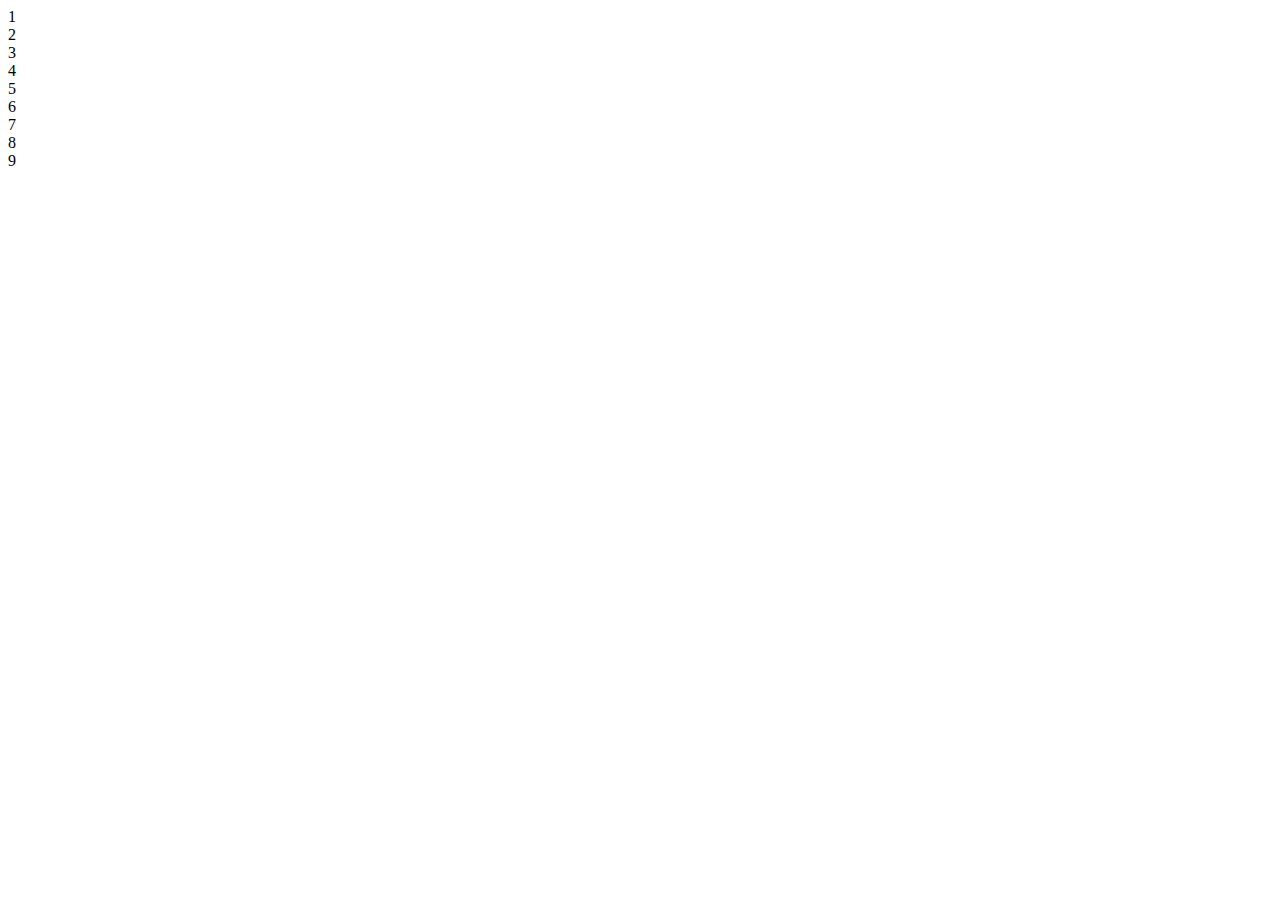
==== 04-css advanced/index.html @ e4fe5c85 "added css advance folder" ====
<!DOCTYPE html>
<html lang="en">
<head>
    <meta charset="UTF-8">
    <meta http-equiv="X-UA-Compatible" content="IE=edge">
    <meta name="viewport" content="width=device-width, initial-scale=1.0">
    <title>Document</title>
</head>
<body>
    <div>1</div>
  <div>2</div>
  <div>3</div>
  <div>4</div>
  <div>5</div>
  <div>6</div>
  <div>7</div>
  <div>8</div>
  <div>9</div>
  <div></div>
  <div></div>
  <div></div>
  <div></div>
  <div></div>
  <div></div>
  <div></div>
  <div></div>
</body>
</html>
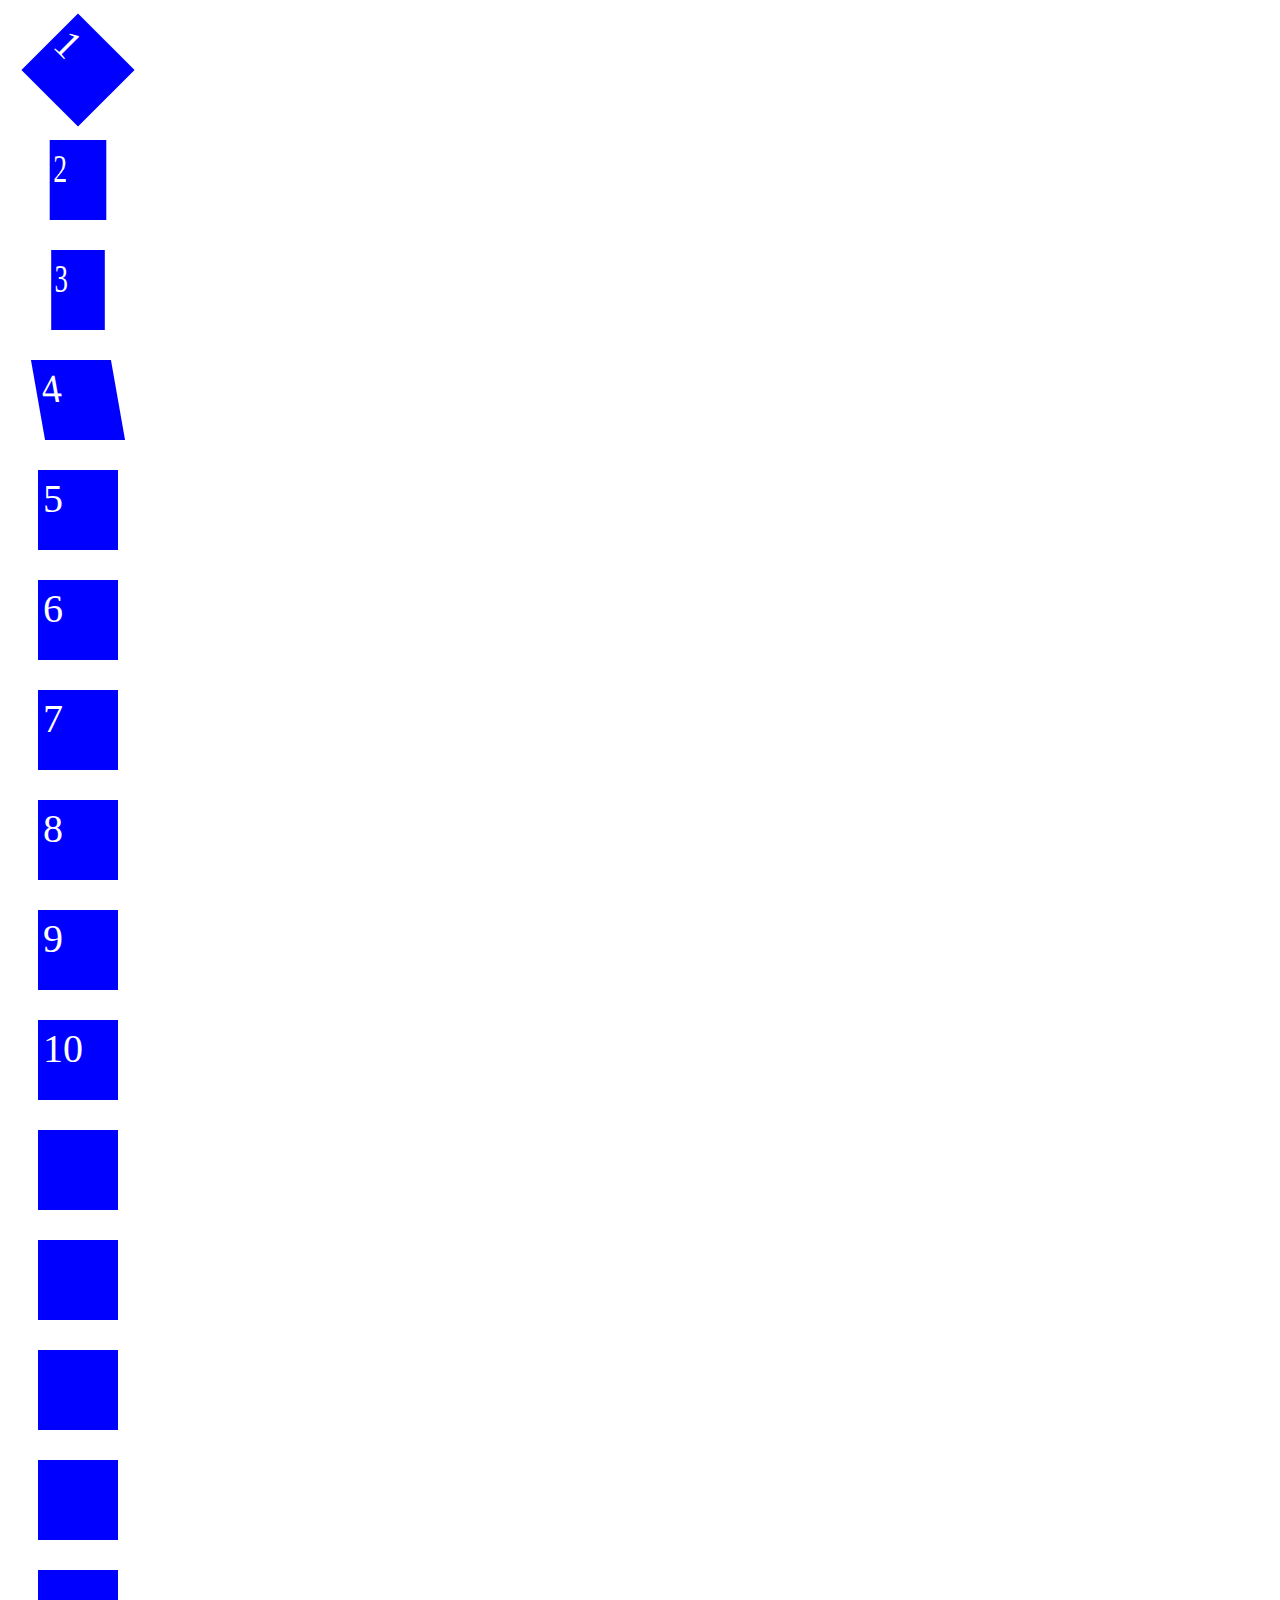
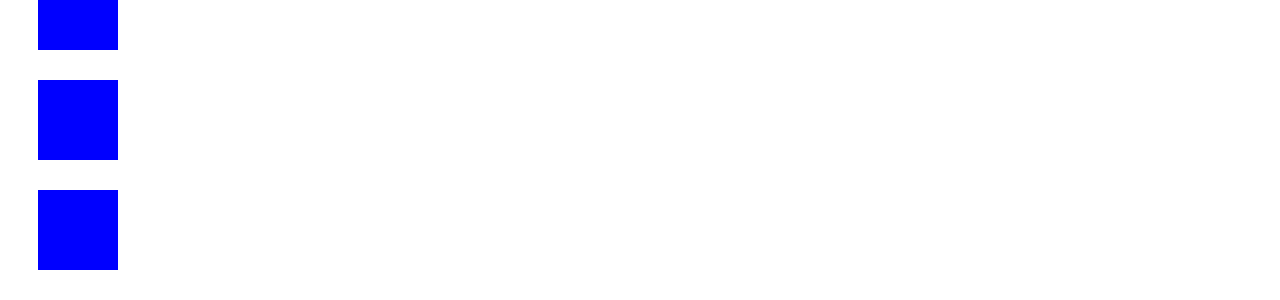
==== commit 0e079efb: "changes made to css and html files" ====
--- a/04-css advanced/index.html
+++ b/04-css advanced/index.html
@@ -5,6 +5,7 @@
     <meta http-equiv="X-UA-Compatible" content="IE=edge">
     <meta name="viewport" content="width=device-width, initial-scale=1.0">
     <title>Document</title>
+    <link rel="stylesheet" href="style.css">
 </head>
 <body>
     <div>1</div>
@@ -16,7 +17,7 @@
   <div>7</div>
   <div>8</div>
   <div>9</div>
-  <div></div>
+  <div>10</div>
   <div></div>
   <div></div>
   <div></div>
--- a/04-css advanced/style.css
+++ b/04-css advanced/style.css
@@ -0,0 +1,92 @@
+div {
+    height: 70px;
+    width: 70px;
+    margin: 30px;
+    background-color: blue;
+    color: white;
+    padding: 5px;
+    font-size: 30pt;
+    transition: 2s;
+    /* common to all */
+  }
+  
+  /* div:nth child selects a particular div eg 2n+1 th selects all odd elements */
+  div:nth-child(1) {
+    transform: rotate(45deg);
+  }
+  
+  div:nth-child(2) {
+    transform: rotateY(45deg);
+    /* transform: rotateX(45deg); */
+    /* moves top behind and bottom up */
+  }
+  
+  div:nth-child(3) {
+    transform: scaleX(0.67);
+    /* makes div along X axis stretch */
+  }
+  
+  div:nth-child(4) {
+    transform: skewX(10deg);
+    /* gives a shape of parallelogram where ||l sides are smeered  */
+  }
+  
+  div:nth-child(5):hover {
+    transform: rotateZ(360deg);
+    /* moves round and round */
+  }
+  
+  /* upcoming lines hold imp concept of cursor hover effect and diff between margin change and transform */
+  div:nth-child(6):hover {
+    transform: translateY(100px);
+  }
+  
+  div:nth-child(7):hover {
+    margin-top: 130px;
+  }
+  
+  div:nth-child(8):hover {
+    transform: rotateZ(360deg) translateX(100px);
+  }
+
+  div:nth-child(10):hover{
+      transform: translateX(100px) rotateZ(360deg);
+  }
+  
+  @keyframes wheel{
+      0%{
+      }
+      25% {
+        transform: scale(2) rotateZ(180deg);
+      }
+      50%{
+          transform: translateX(100px) rotateZ(360deg);
+      }
+      75%{
+          transform: scale(0.5) rotateZ(360deg);
+      }
+      100%{
+          background-color: blueviolet;
+      }
+  }
+  div:nth-child(9) {
+    animation-name: wheel;
+    animation-duration: 4s;
+    animation-iteration-count: infinite;
+  }
+  
+  /* @keyframes wheel {
+    0% {
+    }
+    25% {
+      transform: scale(2) rotateZ(180deg);
+    }
+    50% {
+      transform: translateX(100px) rotateZ(360deg);
+    }
+    75% {
+      transform: scale(0.5) rotateZ(180deg);
+    }
+    100% {
+    }
+  } */